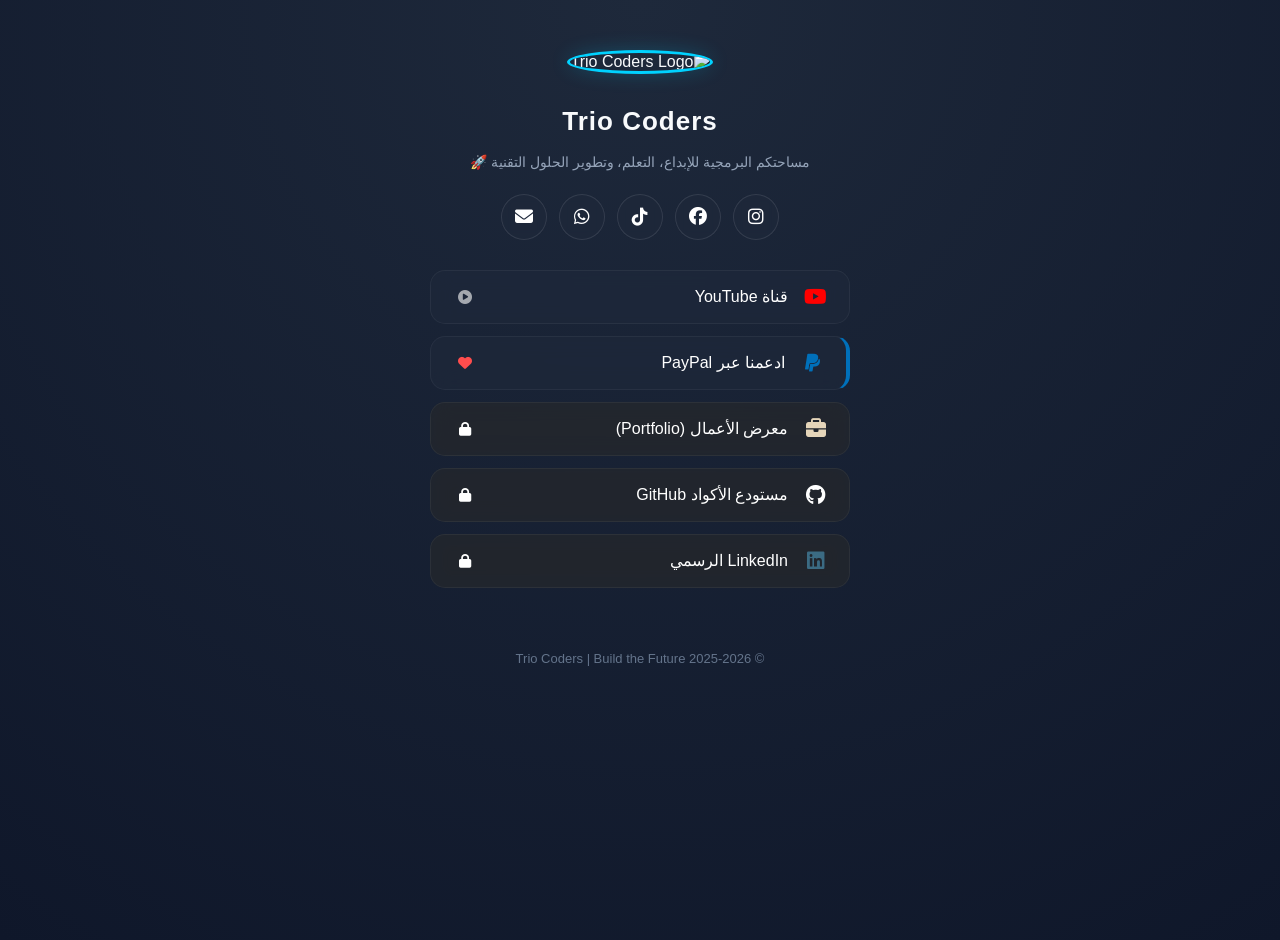
==== Trio coders social media/index.html @ 29850cac "edit all" ====
<!DOCTYPE html>
<html lang="ar" dir="rtl">
    <head>
        <meta charset="UTF-8" />
        <meta name="viewport" content="width=device-width, initial-scale=1.0" />
        <title>Trio Coders | Profile</title>
        <link
            rel="stylesheet"
            href="https://cdnjs.cloudflare.com/ajax/libs/font-awesome/6.4.0/css/all.min.css"
        />
        <style>
            :root {
                --primary-color: #00d2ff;
                --bg-dark: #0f172a;
                --card-bg: rgba(30, 41, 59, 0.7);
                --text-white: #f8fafc;
                --paypal-blue: #0070ba;
            }

            body {
                font-family: "Segoe UI", Tahoma, Geneva, Verdana, sans-serif;
                background: radial-gradient(circle at top, #1e293b, #0f172a);
                color: var(--text-white);
                display: flex;
                flex-direction: column;
                align-items: center;
                min-height: 100vh;
                margin: 0;
                padding: 20px;
                overflow-x: hidden;
            }

            .profile-container {
                text-align: center;
                max-width: 420px;
                width: 100%;
                margin-top: 30px;
                z-index: 1;
            }

            .logo {
                width: 110px;
                height: 110px;
                border-radius: 50%;
                border: 3px solid var(--primary-color);
                margin-bottom: 15px;
                object-fit: cover;
                transition: transform 0.4s ease;
                box-shadow: 0 0 20px rgba(0, 210, 255, 0.2);
            }
            .logo:hover {
                transform: scale(1.1) rotate(5deg);
            }

            h1 {
                font-size: 26px;
                margin-bottom: 8px;
                letter-spacing: 1px;
            }

            .description {
                font-size: 14px;
                color: #94a3b8;
                margin-bottom: 20px;
                line-height: 1.6;
            }

            .social-grid {
                display: flex;
                justify-content: center;
                gap: 12px;
                margin-bottom: 30px;
                flex-wrap: wrap;
            }

            .social-icon {
                width: 44px;
                height: 44px;
                background: var(--card-bg);
                border-radius: 50%;
                display: flex;
                align-items: center;
                justify-content: center;
                color: white;
                text-decoration: none;
                font-size: 18px;
                transition: 0.3s;
                border: 1px solid rgba(255, 255, 255, 0.1);
                backdrop-filter: blur(5px);
            }

            .social-icon:hover {
                transform: translateY(-5px);
                border-color: var(--primary-color);
                color: var(--primary-color);
                box-shadow: 0 5px 15px rgba(0, 210, 255, 0.3);
            }

            .links-wrapper {
                display: flex;
                flex-direction: column;
                gap: 12px;
            }

            .link-card {
                background: var(--card-bg);
                padding: 16px;
                border-radius: 15px;
                text-decoration: none;
                color: white;
                display: flex;
                align-items: center;
                justify-content: space-between;
                transition: 0.3s;
                border: 1px solid rgba(255, 255, 255, 0.05);
                backdrop-filter: blur(10px);
                animation: fadeInUp 0.6s ease forwards;
                opacity: 0;
            }

            @keyframes fadeInUp {
                from {
                    opacity: 0;
                    transform: translateY(20px);
                }
                to {
                    opacity: 1;
                    transform: translateY(0);
                }
            }

            .link-card:nth-child(1) {
                animation-delay: 0.1s;
            }
            .link-card:nth-child(2) {
                animation-delay: 0.2s;
            }
            .link-card:nth-child(3) {
                animation-delay: 0.3s;
            }
            .link-card:nth-child(4) {
                animation-delay: 0.4s;
            }
            .link-card:nth-child(5) {
                animation-delay: 0.5s;
            }

            .link-card:not(.disabled):hover {
                background: rgba(255, 255, 255, 0.1);
                transform: scale(1.03);
                border-color: var(--primary-color);
            }

            .disabled {
                opacity: 0.4;
                cursor: not-allowed;
                filter: grayscale(0.6);
            }

            .link-card i {
                font-size: 20px;
                width: 35px;
                text-align: center;
            }
            .link-card span {
                font-weight: 500;
                flex-grow: 1;
                text-align: right;
                margin-right: 10px;
            }

            footer {
                margin-top: 50px;
                color: #64748b;
                font-size: 13px;
                text-align: center;
            }

            .fa-paypal {
                color: #0070ba;
            }
            .fa-youtube {
                color: #ff0000;
            }
            .fa-whatsapp {
                color: #ffffff;
            }
        </style>
    </head>
    <body>
        <div class="profile-container">
            <img
                src="Images/11zon_cropped.png"
                alt="Trio Coders Logo"
                class="logo"
            />

            <h1>Trio Coders</h1>
            <p class="description">
                مساحتكم البرمجية للإبداع، التعلم، وتطوير الحلول التقنية 🚀
            </p>

            <div class="social-grid">
                <a
                    href="https://instagram.com/YOUR_USER"
                    class="social-icon"
                    title="Instagram"
                    ><i class="fab fa-instagram"></i
                ></a>
                <a
                    href="https://facebook.com/YOUR_PAGE"
                    class="social-icon"
                    title="Facebook"
                    ><i class="fab fa-facebook"></i
                ></a>
                <a
                    href="https://tiktok.com/@YOUR_USER"
                    class="social-icon"
                    title="TikTok"
                    ><i class="fab fa-tiktok"></i
                ></a>
                <a
                    href="https://wa.me/YOUR_NUMBER"
                    class="social-icon"
                    title="WhatsApp"
                    ><i class="fab fa-whatsapp"></i
                ></a>
                <a
                    href="mailto:contact@triocoders.com"
                    class="social-icon"
                    title="Email"
                    ><i class="fas fa-envelope"></i
                ></a>
            </div>

            <div class="links-wrapper">
                <a href="https://youtube.com/" class="link-card">
                    <i class="fab fa-youtube"></i>
                    <span>قناة YouTube</span>
                    <i
                        class="fas fa-play-circle"
                        style="font-size: 14px; opacity: 0.6"
                    ></i>
                </a>

                <a
                    href="https://paypal.me/YOUR_USER"
                    class="link-card"
                    style="border-right: 4px solid var(--paypal-blue)"
                >
                    <i class="fab fa-paypal"></i>
                    <span>ادعمنا عبر PayPal</span>
                    <i
                        class="fas fa-heart"
                        style="color: #ff4d4d; font-size: 14px"
                    ></i>
                </a>

                <a href="#" class="link-card disabled">
                    <i class="fas fa-briefcase" style="color: #fbd38d"></i>
                    <span>معرض الأعمال (Portfolio)</span>
                    <i class="fas fa-lock" style="font-size: 14px"></i>
                </a>

                <a href="#" class="link-card disabled">
                    <i class="fab fa-github"></i>
                    <span>مستودع الأكواد GitHub</span>
                    <i class="fas fa-lock" style="font-size: 14px"></i>
                </a>

                <a href="#" class="link-card disabled">
                    <i class="fab fa-linkedin" style="color: #0077b5"></i>
                    <span>LinkedIn الرسمي</span>
                    <i class="fas fa-lock" style="font-size: 14px"></i>
                </a>
            </div>
        </div>

        <footer>
            <p>
                &copy; 2025-<span id="year"></span> Trio Coders | Build the
                Future
            </p>
        </footer>

        <script>
            document.getElementById("year").textContent =
                new Date().getFullYear();
        </script>
    </body>
</html>
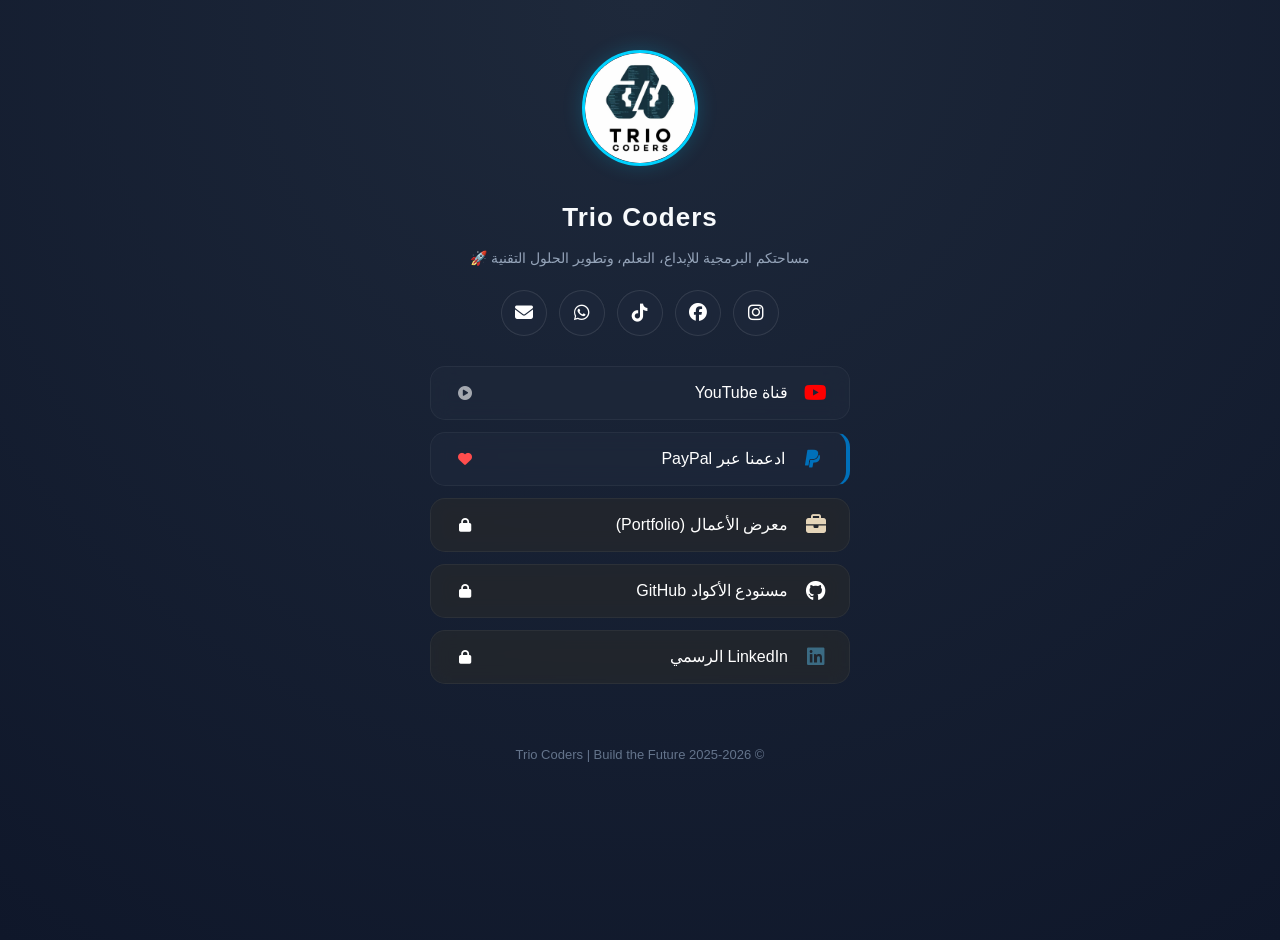
==== commit 16bdf32e: "final edit" ====
--- a/Trio coders social media/index.html
+++ b/Trio coders social media/index.html
@@ -202,31 +202,31 @@
 
             <div class="social-grid">
                 <a
-                    href="https://instagram.com/YOUR_USER"
+                    href="https://instagram.com/triocoders.arabic"
                     class="social-icon"
                     title="Instagram"
                     ><i class="fab fa-instagram"></i
                 ></a>
                 <a
-                    href="https://facebook.com/YOUR_PAGE"
+                    href="https://www.facebook.com/share/19yFZyRPkK/"
                     class="social-icon"
                     title="Facebook"
                     ><i class="fab fa-facebook"></i
                 ></a>
                 <a
-                    href="https://tiktok.com/@YOUR_USER"
+                    href="https://tiktok.com/@triocoders.arabic"
                     class="social-icon"
                     title="TikTok"
                     ><i class="fab fa-tiktok"></i
                 ></a>
                 <a
-                    href="https://wa.me/YOUR_NUMBER"
+                    href="https://wa.me/01509905508?text=أهلاً%20فريق%20Trio%20Coders"
                     class="social-icon"
                     title="WhatsApp"
                     ><i class="fab fa-whatsapp"></i
                 ></a>
                 <a
-                    href="mailto:contact@triocoders.com"
+                    href="mailto:contact@triocoders1@gmail.com"
                     class="social-icon"
                     title="Email"
                     ><i class="fas fa-envelope"></i
@@ -234,7 +234,7 @@
             </div>
 
             <div class="links-wrapper">
-                <a href="https://youtube.com/" class="link-card">
+                <a href="https://www.youtube.com/@TrioCoders" class="link-card">
                     <i class="fab fa-youtube"></i>
                     <span>قناة YouTube</span>
                     <i
@@ -244,7 +244,7 @@
                 </a>
 
                 <a
-                    href="https://paypal.me/YOUR_USER"
+                    href="https://paypal.me/TRIOCODERS"
                     class="link-card"
                     style="border-right: 4px solid var(--paypal-blue)"
                 >
